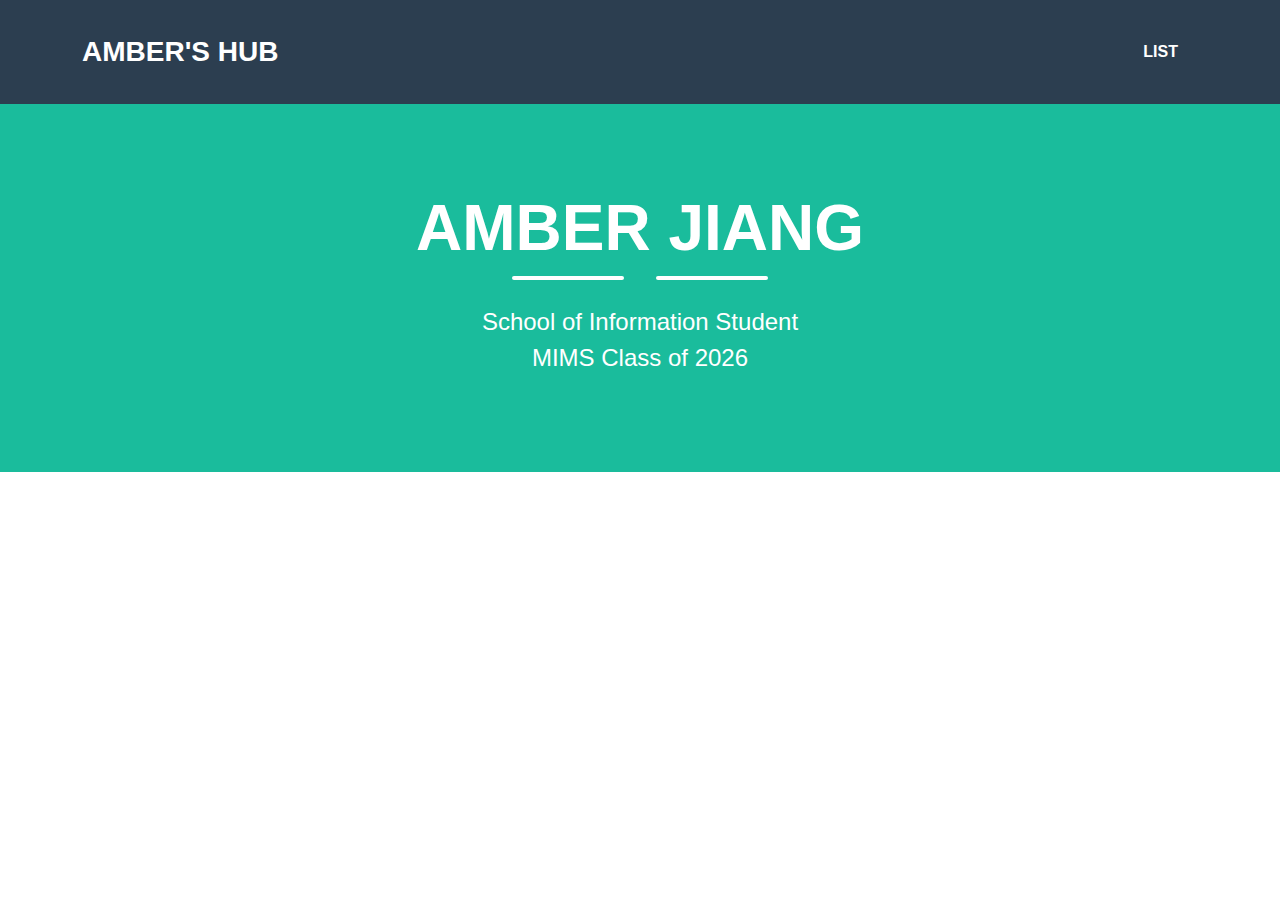
==== index.html @ 5caf4336 "Update index.html" ====
<!DOCTYPE HTML>  
<html>  
    <header>
        <link rel="stylesheet" href="style.css">
        <link rel="stylesheet" href="table_style.css">
        <title>Amber Jiang</title>
    </header>
    <body>  
        <!---Navigation--->
        <!--This section of code defines the navigation bar at the top of the page.  The classes used here are defined in the style.css file.-->
        <nav class="navbar navbar-expand-lg bg-secondary text-uppercase fixed-top" id="mainNav">
            <div class="container">
                <!--This code defines the "My Webpage" link in the top left corner of the navigation pane-->
                <a class="navbar-brand" href="./index.html">Amber's Hub</a>
                <!--This code defines the "List" link in the top right corner of the navigation pane-->
                <ul class="navbar-nav ms-auto">
                    <li class="nav-item mx-0 mx-lg-1"><a class="nav-link py-3 px-0 px-lg-3 rounded" href="./list.html">List</a></li>
                </ul>
            </div>
        </nav>
        <!--This section defines the middle section of the webpage-->
        <header class="masthead bg-primary text-white text-center">
            <div class="container d-flex align-items-center flex-column">
                
                <!-- This code is for the student name-->
                <h1 class="masthead-heading text-uppercase mb-0">Amber Jiang</h1>
                <!--This code creates the two lines separating the student name from the subtitle-->
                <div class="divider-custom divider-light">
                    <div class="divider-custom-line"></div>
                    <div class="divider-custom-line"></div>
                </div>
                <!--This code creates the subheading underneath the line dividers-->
                <p class="masthead-subheading font-weight-light mb-0">School of Information Student</p>
                <p class="masthead-subheading font-weight-light mb-0">MIMS Class of 2026</p>
            </div>
        </header>
        <section class="text-center">

            <div class="col-md-6 col-lg-4 mb-5">
                <!-- put your bio paragraph here; remember to use the correct html tags -->
                
            </div>
        </section>
    </body>

</html>
---- table_style.css ----
table {
  width: 75%;
  font-size: large;
}

td {
  padding: 10px;
}
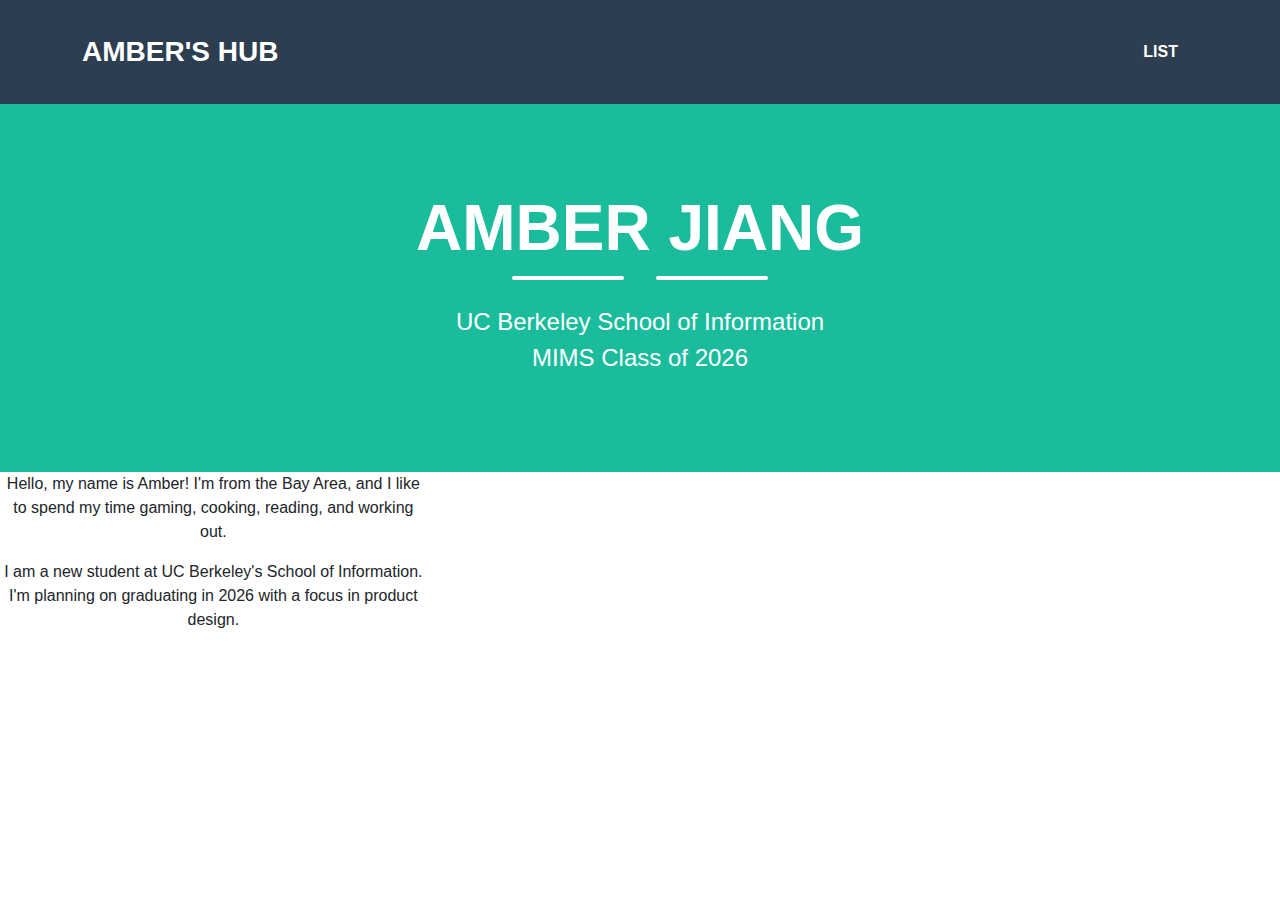
==== commit 2e58aa80: "Update index.html" ====
--- a/index.html
+++ b/index.html
@@ -30,7 +30,7 @@
                     <div class="divider-custom-line"></div>
                 </div>
                 <!--This code creates the subheading underneath the line dividers-->
-                <p class="masthead-subheading font-weight-light mb-0">School of Information Student</p>
+                <p class="masthead-subheading font-weight-light mb-0">UC Berkeley School of Information</p>
                 <p class="masthead-subheading font-weight-light mb-0">MIMS Class of 2026</p>
             </div>
         </header>
@@ -38,6 +38,8 @@
 
             <div class="col-md-6 col-lg-4 mb-5">
                 <!-- put your bio paragraph here; remember to use the correct html tags -->
+                 <p>Hello, my name is Amber! I'm from the Bay Area, and I like to spend my time gaming, cooking, reading, and working out.</p>
+                 <p>I am a new student at UC Berkeley's School of Information. I'm planning on graduating in 2026 with a focus in product design.</p>
                 
             </div>
         </section>
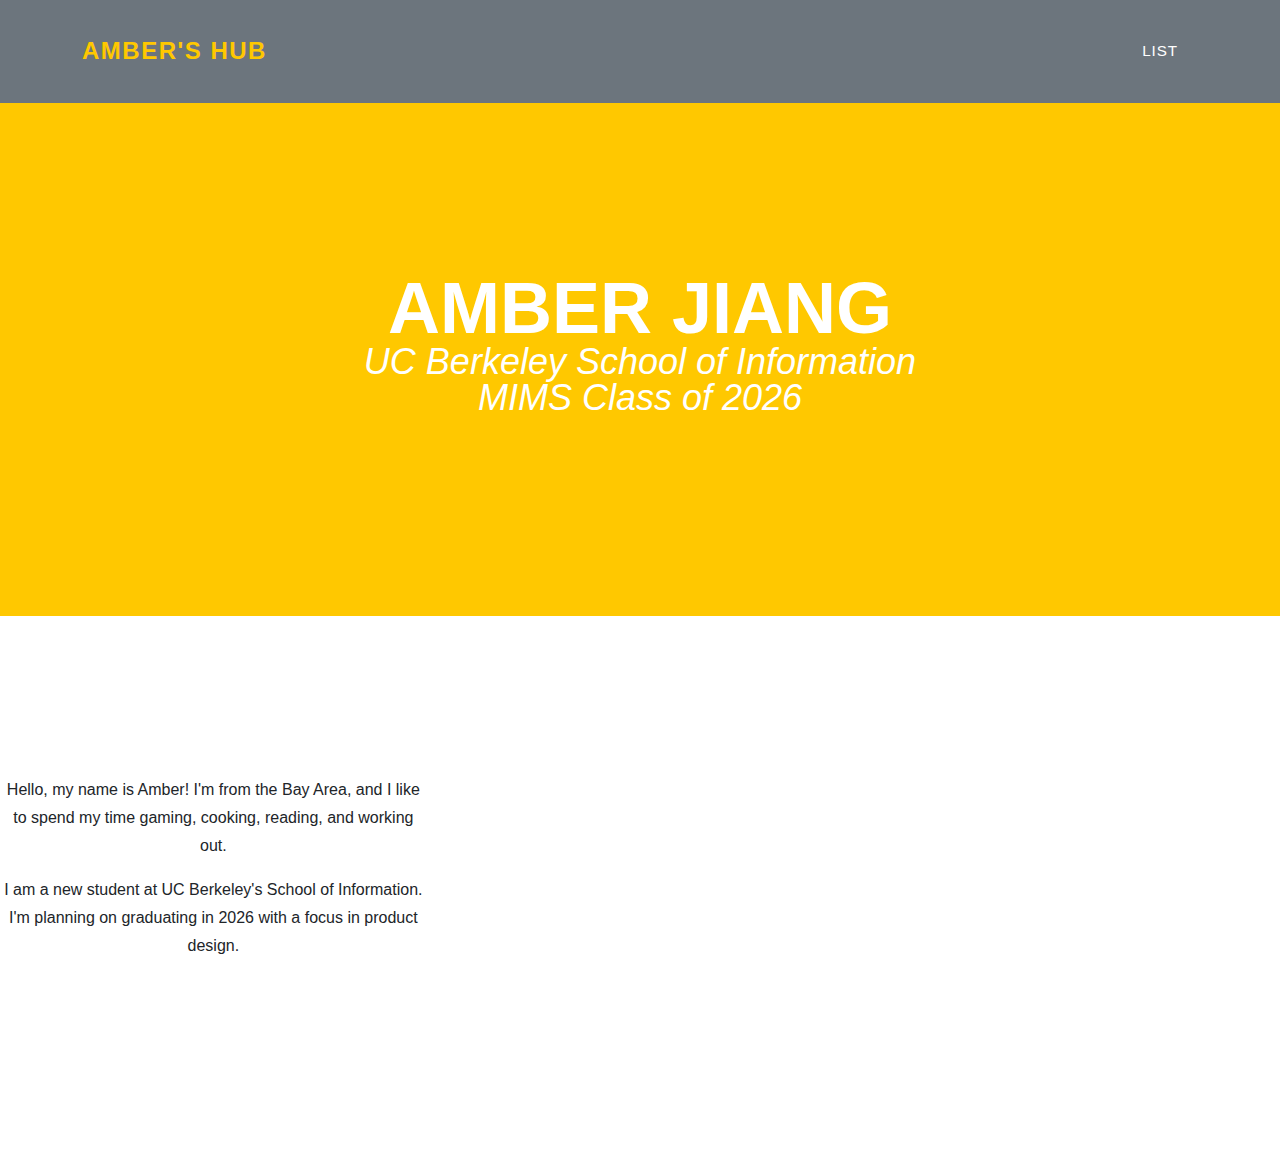
==== commit 904d4ade: "Task 1.2" ====
--- a/index.html
+++ b/index.html
@@ -38,6 +38,7 @@
 
             <div class="col-md-6 col-lg-4 mb-5">
                 <!-- put your bio paragraph here; remember to use the correct html tags -->
+                 <p></p>
                  <p>Hello, my name is Amber! I'm from the Bay Area, and I like to spend my time gaming, cooking, reading, and working out.</p>
                  <p>I am a new student at UC Berkeley's School of Information. I'm planning on graduating in 2026 with a focus in product design.</p>
                 
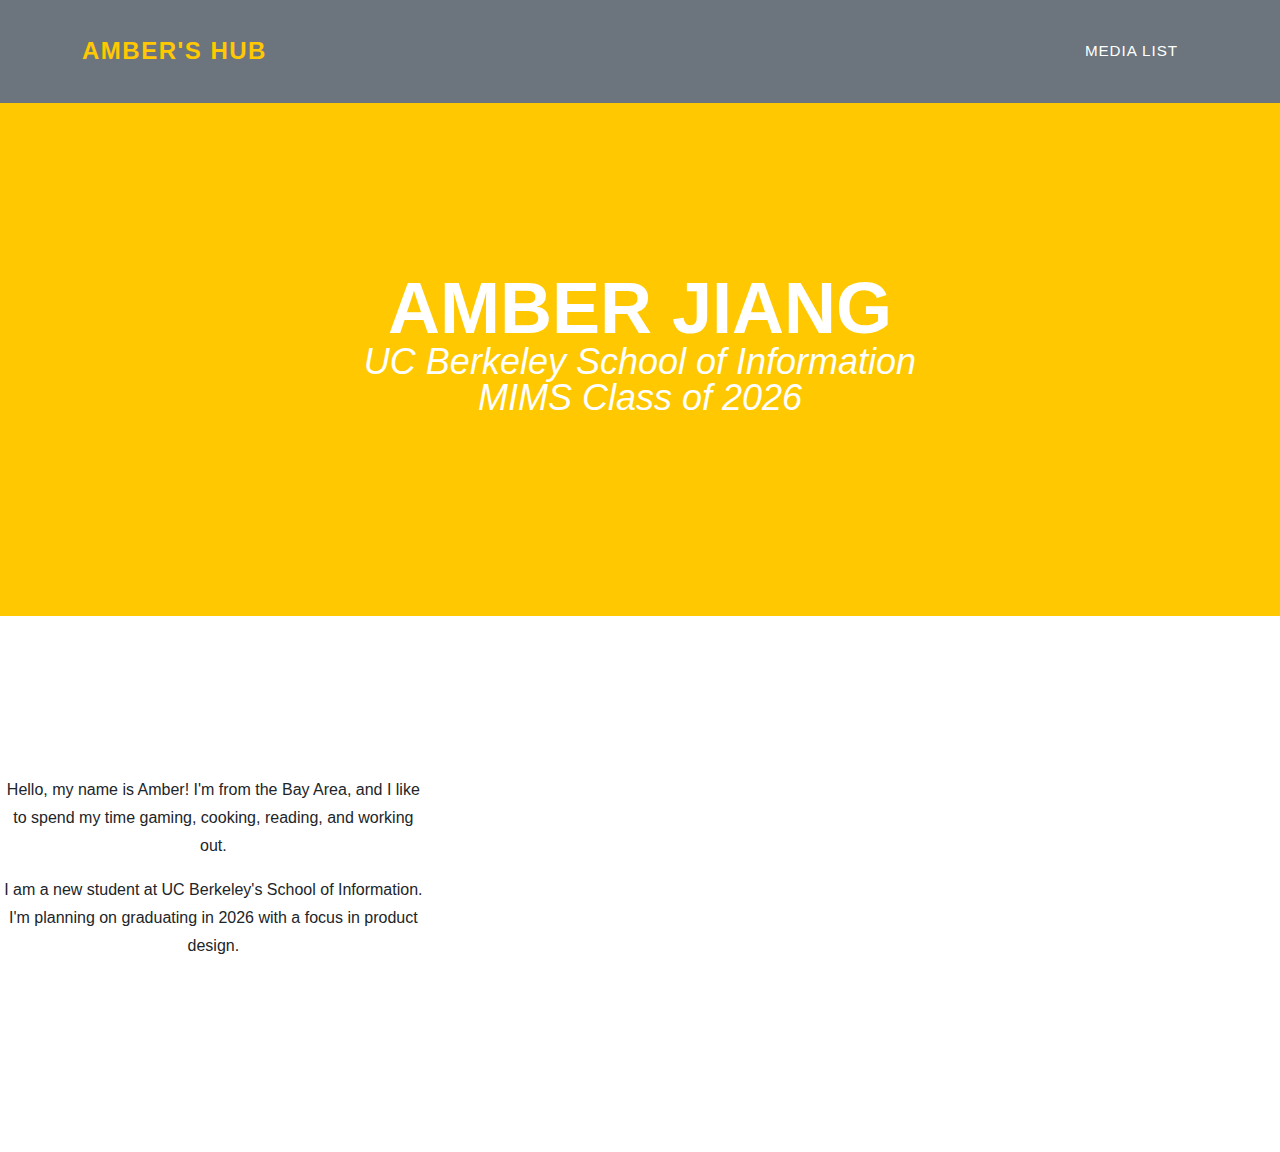
==== commit 4cd4f12d: "Task 2.2" ====
--- a/index.html
+++ b/index.html
@@ -14,7 +14,7 @@
                 <a class="navbar-brand" href="./index.html">Amber's Hub</a>
                 <!--This code defines the "List" link in the top right corner of the navigation pane-->
                 <ul class="navbar-nav ms-auto">
-                    <li class="nav-item mx-0 mx-lg-1"><a class="nav-link py-3 px-0 px-lg-3 rounded" href="./list.html">List</a></li>
+                    <li class="nav-item mx-0 mx-lg-1"><a class="nav-link py-3 px-0 px-lg-3 rounded" href="./list.html">Media List</a></li>
                 </ul>
             </div>
         </nav>
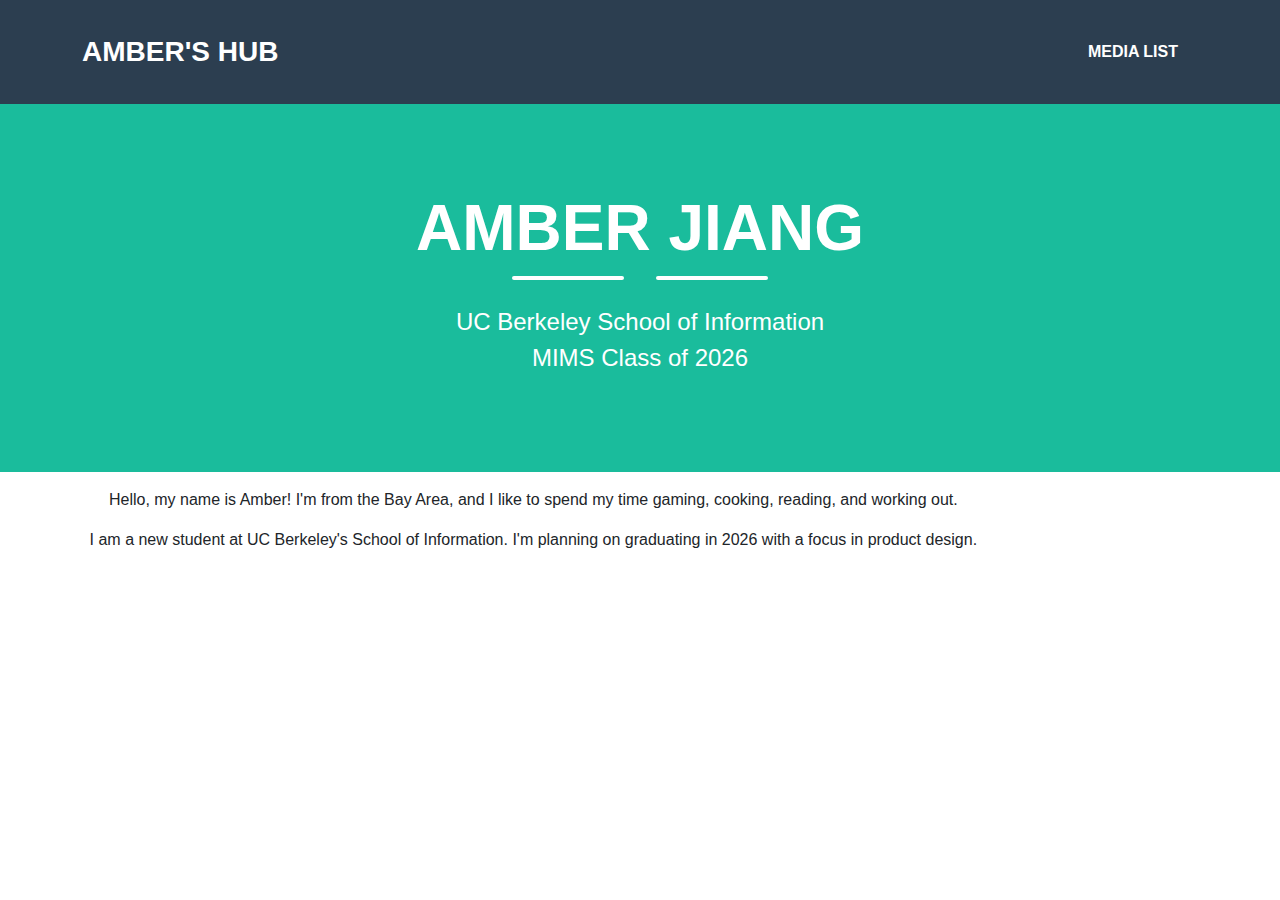
==== commit 941e220e: "Update index.html" ====
--- a/index.html
+++ b/index.html
@@ -36,7 +36,7 @@
         </header>
         <section class="text-center">
 
-            <div class="col-md-6 col-lg-4 mb-5">
+            <div class="col-md-10 col-lg-10 mb-5">
                 <!-- put your bio paragraph here; remember to use the correct html tags -->
                  <p></p>
                  <p>Hello, my name is Amber! I'm from the Bay Area, and I like to spend my time gaming, cooking, reading, and working out.</p>
--- a/table_style.css
+++ b/table_style.css
@@ -5,4 +5,5 @@
 
 td {
   padding: 10px;
-}+}
+/* hi */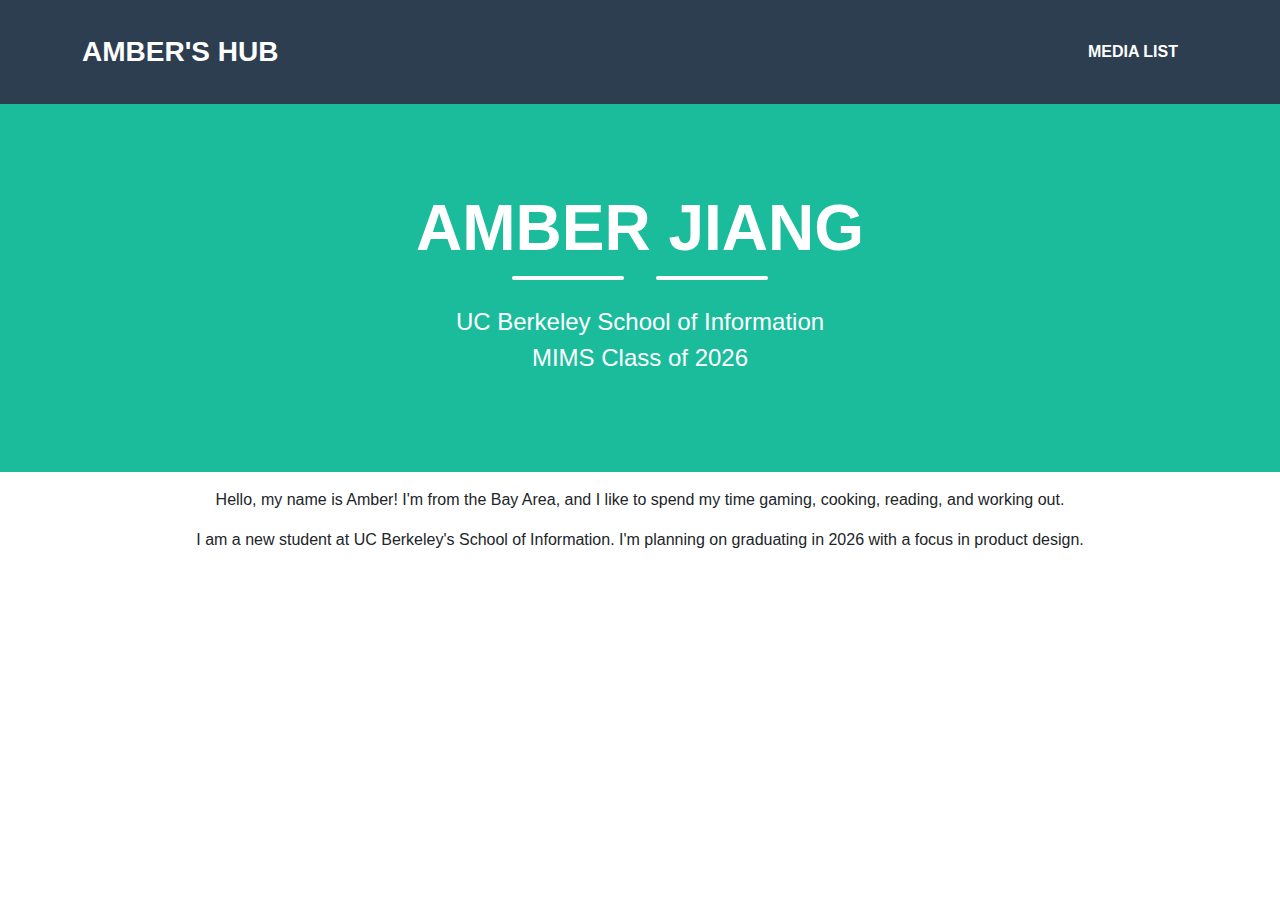
==== commit 78311e3b: "Update index.html" ====
--- a/index.html
+++ b/index.html
@@ -36,7 +36,7 @@
         </header>
         <section class="text-center">
 
-            <div class="col-md-10 col-lg-10 mb-5">
+            <div class="col-md-12 col-lg-12 mb-5">
                 <!-- put your bio paragraph here; remember to use the correct html tags -->
                  <p></p>
                  <p>Hello, my name is Amber! I'm from the Bay Area, and I like to spend my time gaming, cooking, reading, and working out.</p>
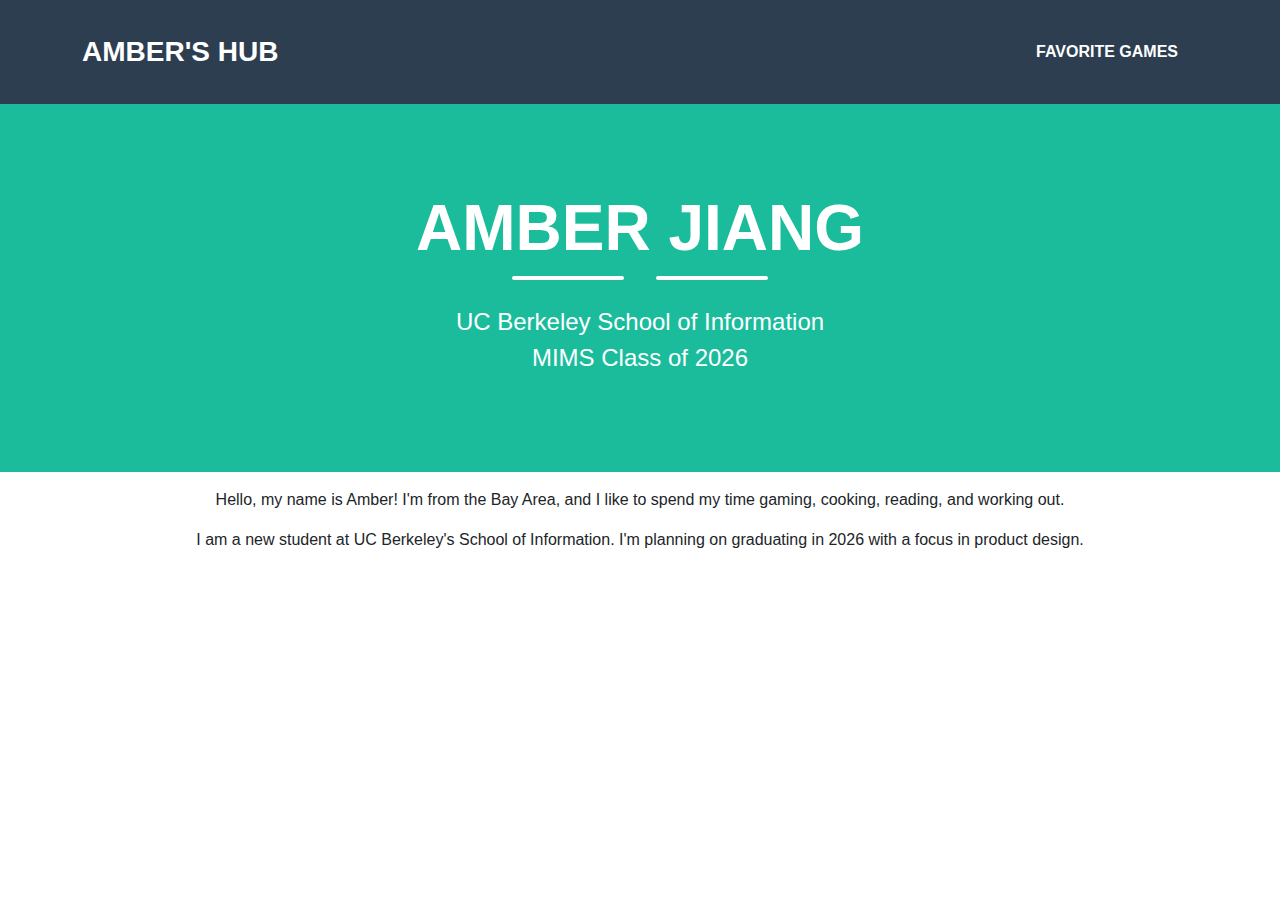
==== commit 2489bd81: "Typos" ====
--- a/index.html
+++ b/index.html
@@ -14,7 +14,7 @@
                 <a class="navbar-brand" href="./index.html">Amber's Hub</a>
                 <!--This code defines the "List" link in the top right corner of the navigation pane-->
                 <ul class="navbar-nav ms-auto">
-                    <li class="nav-item mx-0 mx-lg-1"><a class="nav-link py-3 px-0 px-lg-3 rounded" href="./list.html">Media List</a></li>
+                    <li class="nav-item mx-0 mx-lg-1"><a class="nav-link py-3 px-0 px-lg-3 rounded" href="./list.html">Favorite Games</a></li>
                 </ul>
             </div>
         </nav>
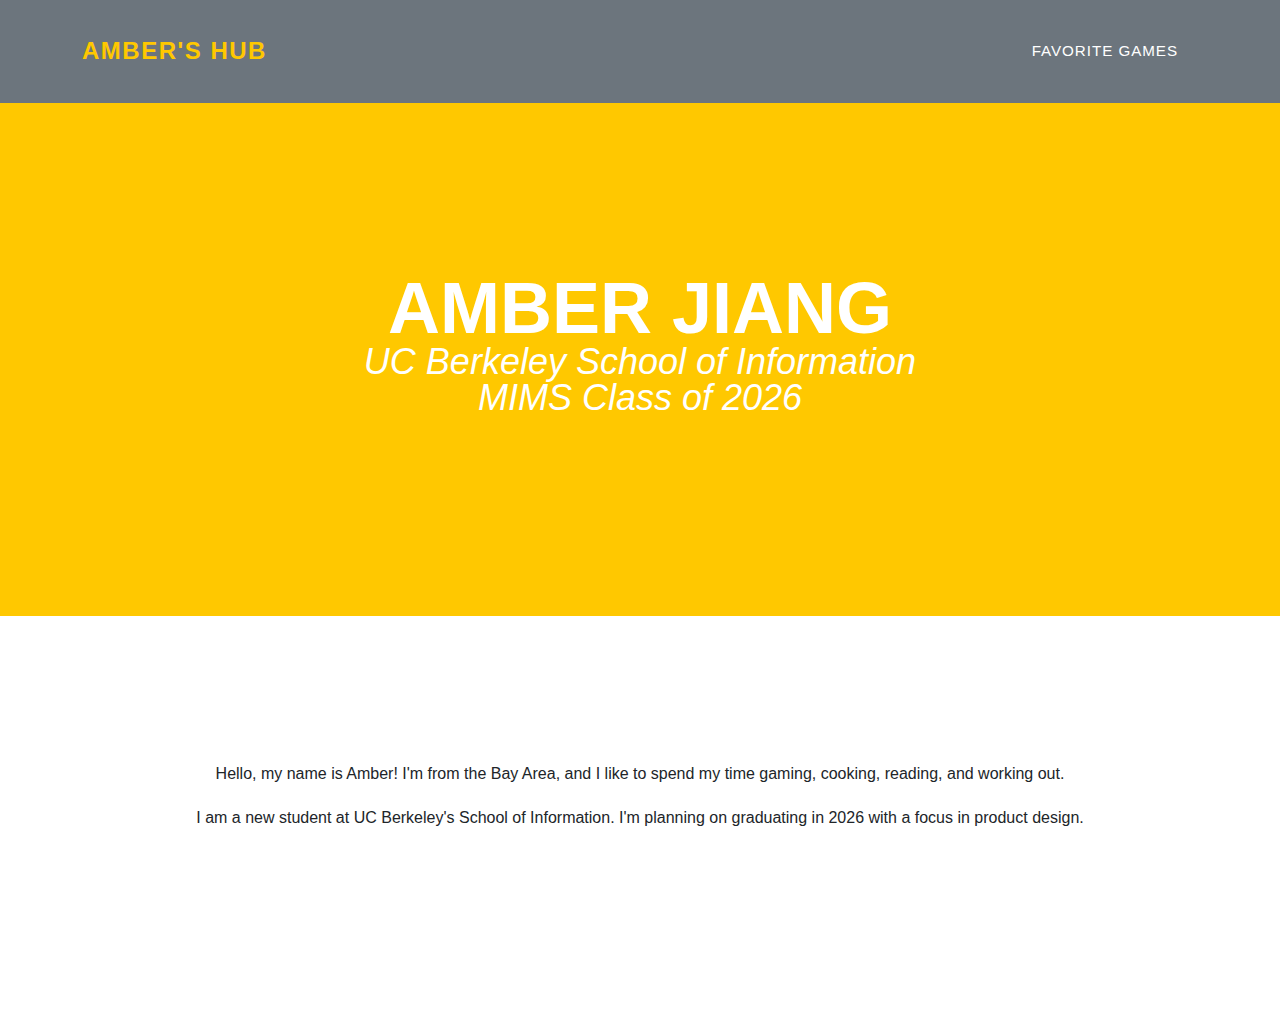
==== commit c2d15ed8: "update" ====
--- a/index.html
+++ b/index.html
@@ -38,7 +38,6 @@
 
             <div class="col-md-12 col-lg-12 mb-5">
                 <!-- put your bio paragraph here; remember to use the correct html tags -->
-                 <p></p>
                  <p>Hello, my name is Amber! I'm from the Bay Area, and I like to spend my time gaming, cooking, reading, and working out.</p>
                  <p>I am a new student at UC Berkeley's School of Information. I'm planning on graduating in 2026 with a focus in product design.</p>
                 
--- a/table_style.css
+++ b/table_style.css
@@ -5,5 +5,4 @@
 
 td {
   padding: 10px;
-}
-/* hi */+}